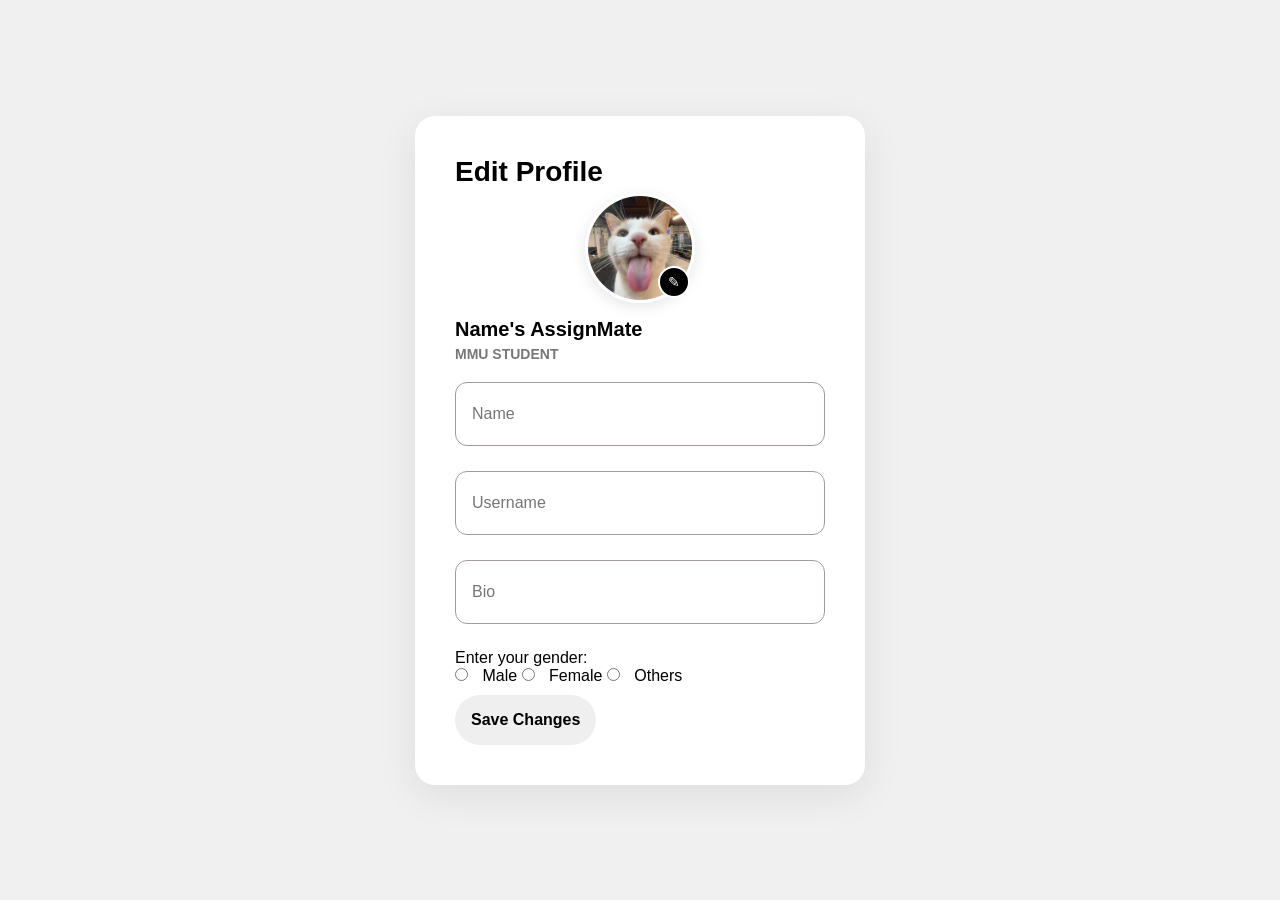
==== index.html @ a28c957f "Merge branch 'feature-husna'" ====
<!DOCTYPE html>
<head>
    <meta charset="UTF-8">
    <meta name="viewport" content="width=device-width, initial-scale=1.0">
    <title>AssignMate | Edit Profile</title>
    <link rel="stylesheet" href="style.css">
</head>
<body>

    <div class="editprofile-card">
        <h1>Edit Profile</h1>
        
        <div class="avatar-wrapper">
            <img src="profile.jpeg" alt="Profile" class="avatar">
            <label for="upload-photo" class="edit-icon">
                ✎
                <input type="file" id="upload-photo" style="display:none">
            </label>
        </div>

        <div class="profile-info">
            <h3 id="display-name">Name's AssignMate</h3>
            <p>MMU STUDENT</p>
        </div>

       <form class="profile-form">
            <div class="input-group">
                <input type="text" placeholder="Name">
            </div>

            <div class="input-group">
                <input type="text" placeholder="Username">
            </div>

            <div class="input-group">
                <input type="text" placeholder="Bio">
            </div>

            <label class="gender-label">Enter your gender:</label>
            <div class="gender-group">
                <input type="radio" name="gender" value="male" id="male">
                <label for="male">Male</label>
                
                <input type="radio" name="gender" value="female" id="female">
                <label for="female">Female</label>
                
                <input type="radio" name="gender" value="others" id="others">
                <label for="others">Others</label>
            </div>

            <button type="submit" class="btn-edit">Save Changes</button>
        </form>
    </div>
    <script>
        const inputName = document.getElementById('input-name');
        const displayName = document.getElementById('display-name');

        inputName.addEventListener('input', function() {
            if (this.value.trim() === "") {
                displayName.textContent = "Name's AssignMate";
            } else {
                displayName.textContent = this.value + "'s AssignMate";
            }
        });
    </script>
</body>
</html>
---- style.css ----
/* General Reset */
* {
  margin: 0;
  padding: 0;
  box-sizing: border-box;
  font-family: 'Segoe UI', Roboto, Helvetica, Arial, sans-serif;
}

body {
  background-color: #f0f0f0; /* Matches the laptop screen background */
  display: flex;
  justify-content: center;
  align-items: center;
  min-height: 100vh;
  padding: 20px;
}

/* Card Styling */
.editprofile-card {
    background: white;
    padding: 40px;
    border-radius: 20px;
    width: 100%;
    max-width: 450px;
    box-shadow: 0 10px 40px rgba(0,0,0,0.08);
        
}

.header {
  text-align: center;
  margin-bottom: 30px;
}

.header h1 {
  font-size: 32px;
  font-weight: 500;
  color: #1a1a1a;
  letter-spacing: -1px;
}

/* 3. Avatar Section */
.avatar-section {
    text-align: center;
    margin-bottom: 30px;
}

.avatar-wrapper {
    position: relative;
    width: 110px;
    height: 110px;
    margin: 0 auto 15px auto;
}

.avatar {
    width: 100%;
    height: 100%;
    border-radius: 50%;
    object-fit: cover;
    border: 3px solid #fff;
    box-shadow: 0 4px 15px rgba(0,0,0,0.1);
}

.edit-icon {
    position: absolute;
    bottom: 5px;
    right: 5px;
    background: #000;
    color: #fff;
    width: 32px;
    height: 32px;
    border-radius: 50%;
    display: flex;
    justify-content: center;
    align-items: center;
    cursor: pointer;
    border: 2px solid #fff;
    font-size: 14px;
}

profile-info h3 {
    font-size: 18px;
    font-weight: 700;
    color: #222;
}

.profile-info p {
    font-size: 12px;
    color: #999;
    font-weight: 600;
}

/* Input Styling */
.input-group {
            background-color: white; /* Warna dalam kotak input */
            border: 1px solid rgb(163, 155, 155); /* Border halus */
            border-radius: 12px; /* Melengkung di penjuru */
            padding: 12px 16px;
            margin-bottom: 15px;
        }

        .input-group label {
            display: block;
            color: #848d97; /* Warna label kelabu */
            font-size: 12px;
            margin-bottom: 4px;
        }

        .input-group input, 
        .input-group textarea {
            width: 100%;
            background: transparent;
            border: none;
            outline: none;
            color: rgb(0, 0, 0);
            font-size: 16px;
            padding: 4px 0;
        }

.password-wrapper {
  display: flex;
  align-items: center;
}

.eye-icon {
  cursor: pointer;
  padding-left: 10px;
  font-size: 18px;
}


button {
  padding: 16px;
  border-radius: 50px; /* Fully rounded buttons */
  font-size: 16px;
  font-weight: 700;
  cursor: pointer;
  border: none;
  transition: opacity 0.2s;
}

.btn-primary {
  background-color: #222;
  color: white;
}

.btn-secondary {
  background-color: #eee;
  color: #1a1a1a;
}

button:hover {
  opacity: 0.9;
}
/* Container Utama Profil */
.profile-container {
    display: flex;
    flex-direction: column;
    align-items: center;
    padding: 20px;
}

.profile-info h3 {
            margin: 0;
            font-size: 20px;
            font-weight: 700;
        }

        .profile-info p {
            margin: 5px 0 20px 0;
            color: #777;
            font-size: 14px;
        }

        /* 4. Form Styling */
        h1 {
            font-size: 28px;
            font-weight: 800;
            margin-bottom: 5px;
        }


        .input-group {
            text-align: left;
            margin-bottom: 25px;

        }

        .input-group label {
            display: block;
            font-weight: bold;
            font-size: 13px;
        }

        .input-group input {
            width: 100%;
            border: none;
            padding: 10px 0;
            outline: none;
            font-size: 16px;
            background: transparent;
        }

        .forgot {
            text-align: right;
            display: block;
            font-size: 12px;
            color: #888;
            text-decoration: none;
            margin-bottom: 30px;
        }

         .gender-group {
            margin-bottom: 10px;
        }
        .gender-group label {
            display: inline-block;
            margin-left: 10px;
        }
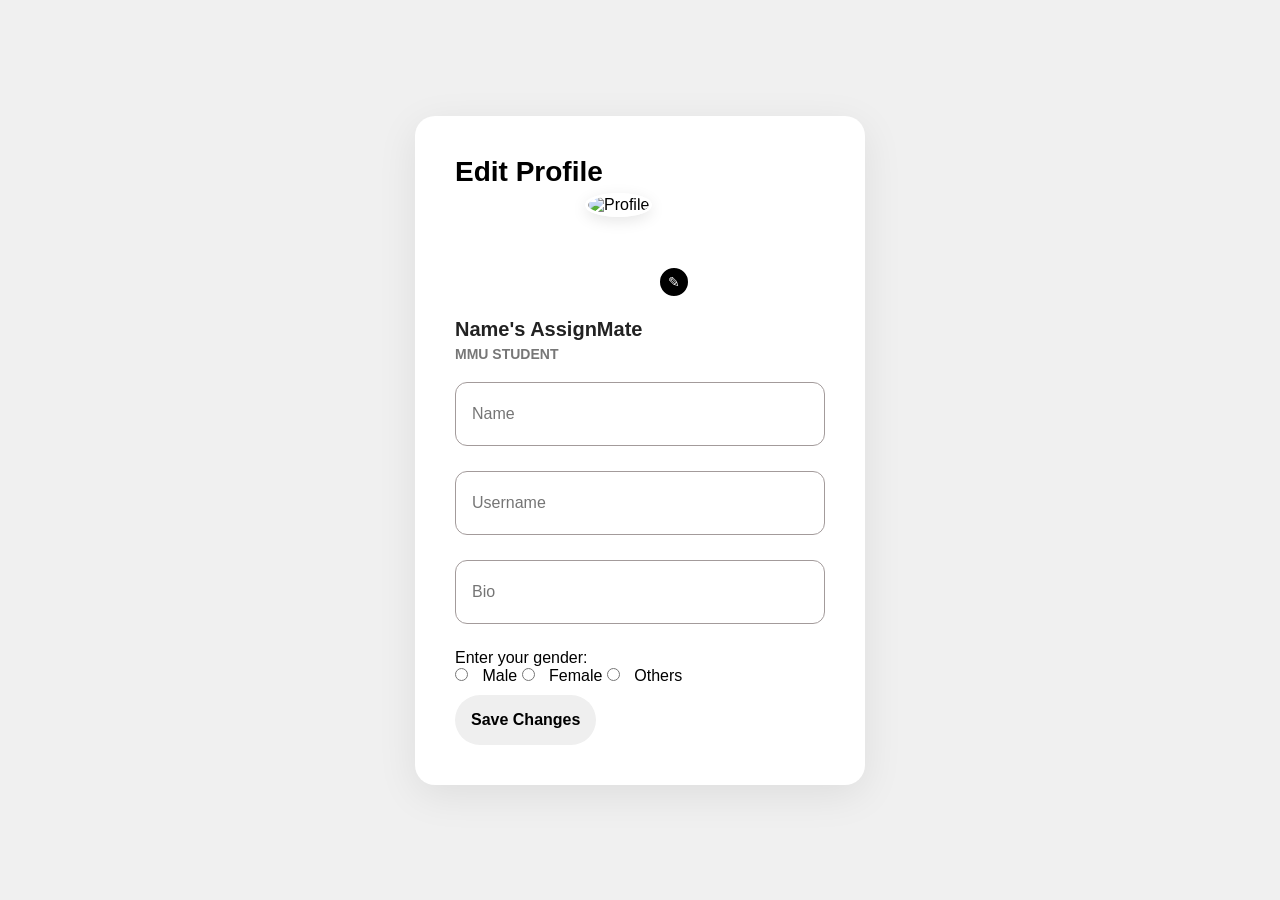
==== commit 29f97368: "fix the error in the profile'" ====
--- a/index.html
+++ b/index.html
@@ -11,7 +11,7 @@
         <h1>Edit Profile</h1>
         
         <div class="avatar-wrapper">
-            <img src="profile.jpeg" alt="Profile" class="avatar">
+            <img src="https://ui-avatars.com/api/?name=User&background=random" alt="Profile" class="avatar">
             <label for="upload-photo" class="edit-icon">
                 ✎
                 <input type="file" id="upload-photo" style="display:none">
--- a/style.css
+++ b/style.css
@@ -77,7 +77,7 @@
     font-size: 14px;
 }
 
-profile-info h3 {
+.profile-info h3 {
     font-size: 18px;
     font-weight: 700;
     color: #222;
